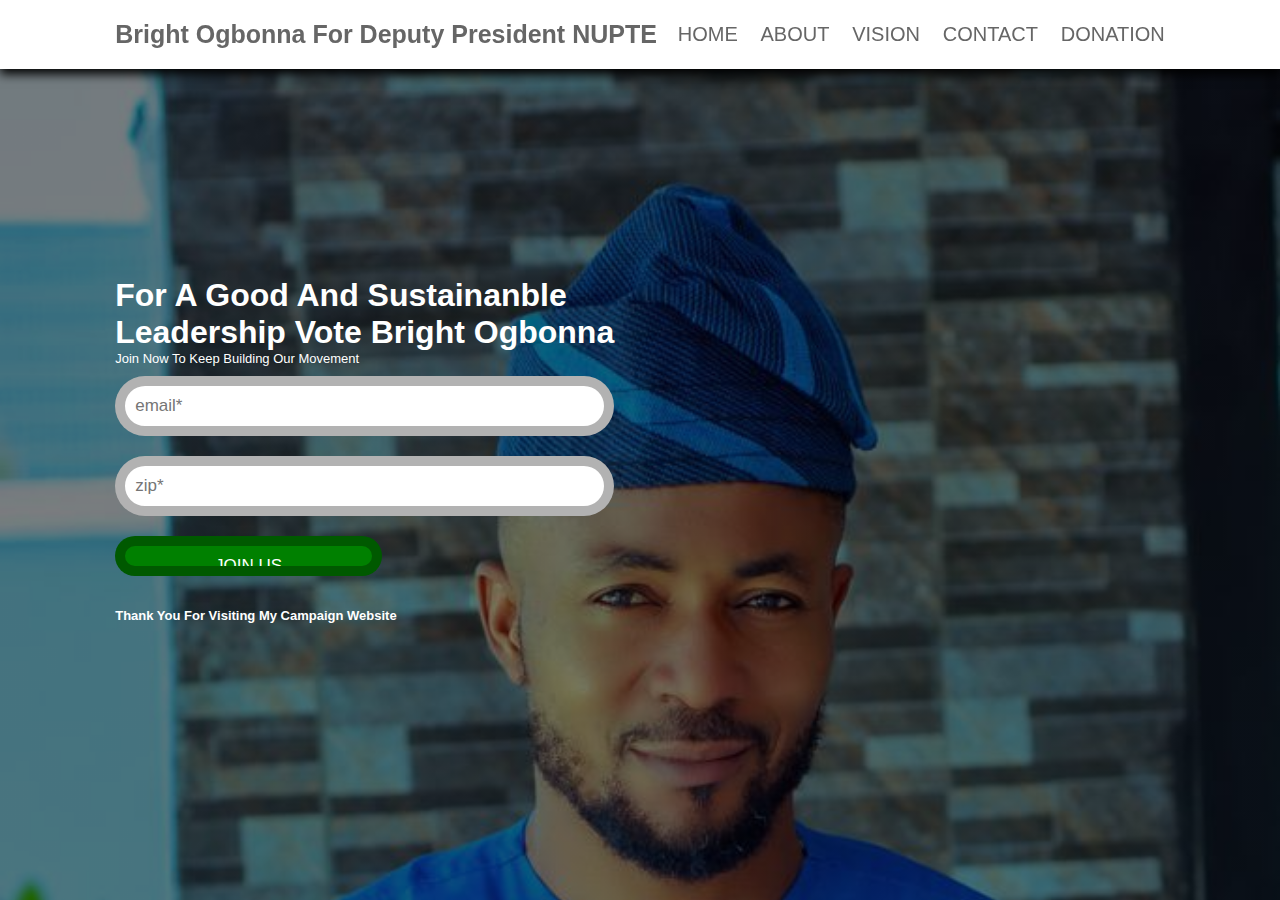
==== index.html @ 8f1977c3 "Add files via upload" ====
<!DOCTYPE html>
<html lang="en">
<head>
    <meta charset="UTF-8">
    <meta http-equiv="X-UA-Compatible" content="IE=edge">
    <meta name="viewport" content="width=device-width, initial-scale=1.0">
    <title>Document</title>
    <link  rel="stylesheet" href="https://unpkg.com/boxicons@2.1.4/css/boxicons.min.css">
</head>
<link rel="stylesheet" href="./style.css">
<body>
    
    <header>
        
        <a href="#" class="logo">Bright Ogbonna for Deputy President NUPTE</a>

       <i> <box-icon name='menu' id="menu-bar"></box-icon></i>

        



        
        <nav class="navbar">
            <a href="#Home">HOME</a>
            <a href="About.html">ABOUT</a>
            <a href="Vison.html">VISION</a>
            <a href="Contact.html">CONTACT</a>
            <a href="Donation.html">DONATION</a>
            

        </nav>
    </header>

    <section class="Home" id="Home">
       <div class="content"> 
        <h1 style="color: white; font-size: xx-large;font-weight: bolder;">For a good and Sustainanble <br> Leadership Vote Bright Ogbonna</h1>
        <p style="color: white; font-size: 13px;font-weight: 1000px;">join now to keep building our movement</p>
        
            <input type="text" name="_honey" style="display: none;">

            <input type="hidden" name="_captcha" value="false">

            <div class="inputBox">
                <input type="email" placeholder="email*" name="email" required>

            </div>
            <div class="inputBox">
             <input type="number" placeholder="zip*">

            <a style="color: white;" href="About.html"><input style="color: white;" type="submit" value="JOIN US" class="btn"></a>
       
    </div>
    <BR></BR>

    <p style="color: white;font-size: 13px;font-weight: bolder;">Thank you for visiting my campaign website</p>

    </section>


        


      
    <script src="./app.js"></script>
    
</body>
</html>
---- style.css ----
@import url('https://fonts.googleapis.com/css2?family=Nunito:wght@200;300;400;600;700&display=swap');
:root{
    color: red;
}

*{
    font-family: sans-serif;
    margin: 0;padding: 0;
    box-sizing: border-box;
    outline: none; border: none;
    text-decoration: none;
    text-transform: capitalize;
    transition: all .2s linear;
}
*::selection{
    background: red;
    color: white;
}
html{
    font-size: 62.5%;
    overflow-x: hidden;
    scroll-behavior: smooth;
    scroll-padding-top: 6rem;
}
body{
    background:white ;
}

section{
    padding: 2rem 9%;
}

header{
    position: fixed;
    top: 0;left: 0;right: 0;
    z-index: 1000;
    display: flex;
    align-items: center;
    justify-content: space-between;
    background: white;
    padding: 2rem 9%;
    box-shadow: 0 .5rem 1rem black;
}

header .logo{
    font-size: 2.5rem;
    font-weight: bolder;
    color: #666;
}

header .navbar a{
    font-size: 2rem;
    margin-left: 2rem;
    color: #666;
}

header .navbar a:hover{
    color: red;
}

#menu-bar{
    font-size: 3rem;
    cursor: pointer;
    color: #666;
    border:.1rem solid #666;
    border-radius: .3rem;
    padding: .5rem 1.5rem ;
    display: none;
}

.Home{
    min-height: 100vh;
    align-items: center;
    background: linear-gradient(rgba(0,0,0,0.5),rgba(0,0,0,0.5)), url(./images/IMG-20230426-WA0029.jpg) no-repeat;
    background-size: cover;
    display: flex;
    flex-wrap: wrap;
    gap: 1.5rem;
    opacity: 1.0;
}

.Home .content p{
    flex:1 1 40rem;
}


 .btn{
    background:green;
    margin-top: 30px; 
    width: 240px; 
    height: 40px;
    border: red;
    

}
.inputBox{
    display: flex;
    justify-content: space-between;
    flex-wrap: wrap;
}
 .inputBox input,  textarea{
    padding: 1rem;
    margin: 1rem 0;
    font-size: 1.7rem;
    color: #333;
    text-transform: none;
    border: 1rem solid rgba(0,0,0,.3);
    border-radius: 5rem;
    width: 249%;

}



























@media(max-width:991px){
   html{
    font-size: 55%;
   } 

   header{
    padding: 2rem;
   }
}


@media(max-width:768px){
    #menu-bar{
        display: initial;
    }

    header .navbar{
        position: absolute;
        top: 100%; left: 0;right: 0;
        background: white;
        border-top: .1rem solid black;
        clip-path: polygon(0 0, 100% 0, 100% 0, 0 0);
    }

    header .navbar.active{
       clip-path: polygon(0 0, 100% 0, 100% 100%, 0% 100%);
    }

    header .navbar a{
        margin: 1.5rem;
        padding: 1.5rem;
        display: block;
        border: .2rem solid black;
        border-left: .5rem solid red;
        background: white;
    }
}

@media(max-width:400px){
    html{
        font-size: 50%;
    }
    header{
        padding: 2rem;
    }
    form .inputBox input{
        width: 100%;
    }

}
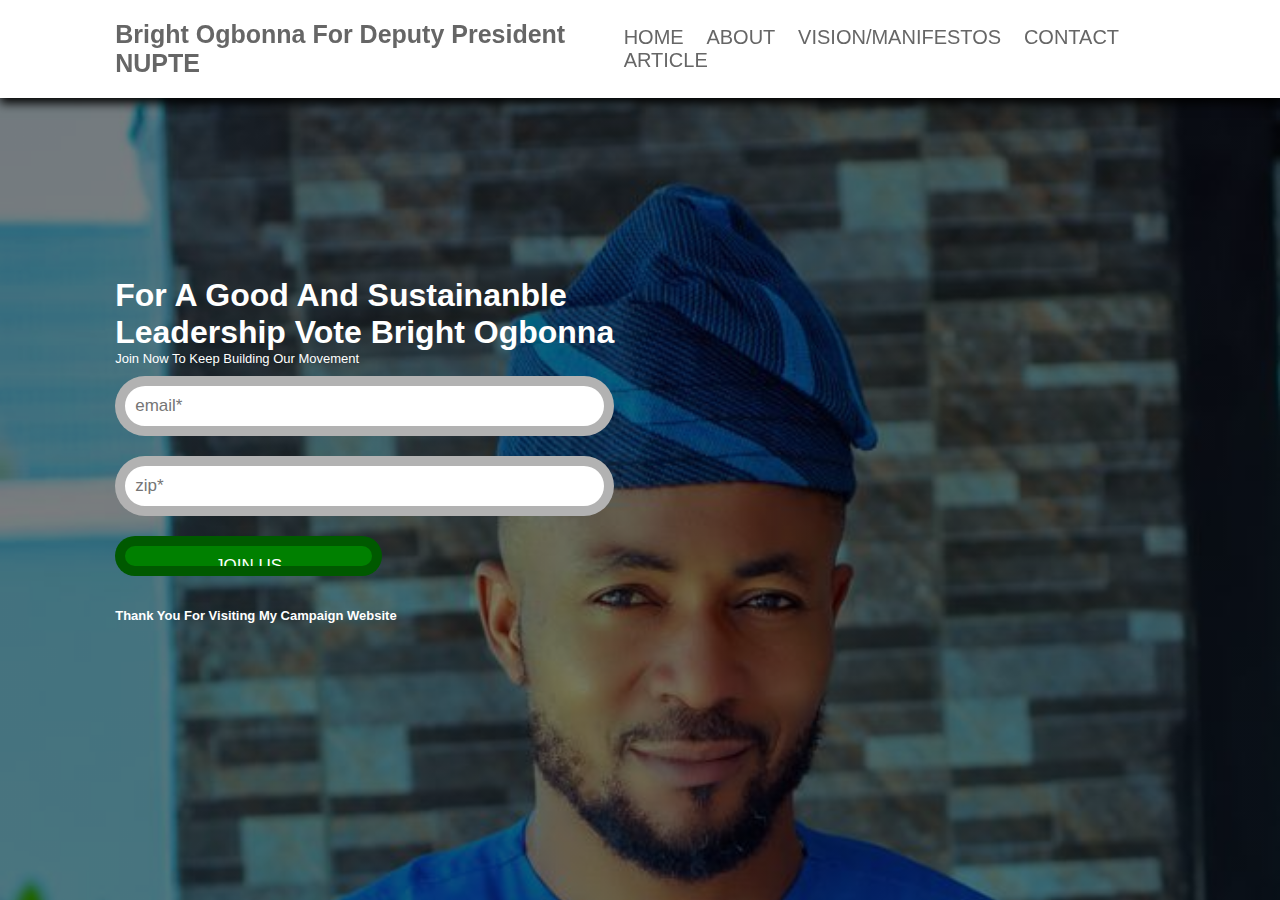
==== commit 5d8cf30e: "Add files via upload" ====
--- a/index.html
+++ b/index.html
@@ -5,7 +5,7 @@
     <meta http-equiv="X-UA-Compatible" content="IE=edge">
     <meta name="viewport" content="width=device-width, initial-scale=1.0">
     <title>Document</title>
-    <link  rel="stylesheet" href="https://unpkg.com/boxicons@2.1.4/css/boxicons.min.css">
+    <link rel="stylesheet" href="https://cdnjs.cloudflare.com/ajax/libs/font-awesome/6.4.0/css/all.min.css">
 </head>
 <link rel="stylesheet" href="./style.css">
 <body>
@@ -14,19 +14,19 @@
         
         <a href="#" class="logo">Bright Ogbonna for Deputy President NUPTE</a>
 
-       <i> <box-icon name='menu' id="menu-bar"></box-icon></i>
+        <i class="fa-solid fa-bars" id="menu-bar"></i>
 
         
 
 
 
         
-        <nav class="navbar">
-            <a href="#Home">HOME</a>
-            <a href="About.html">ABOUT</a>
-            <a href="Vison.html">VISION</a>
-            <a href="Contact.html">CONTACT</a>
-            <a href="Donation.html">DONATION</a>
+        <nav class="navbar1">
+            <a href="index.html">HOME</a>
+            <a href="about.html">ABOUT</a>
+            <a href="Vison.html">VISION/MANIFESTOS</a>
+            <a href="contact.html">CONTACT</a>
+            <a href="Donation.html">ARTICLE</a>
             
 
         </nav>
@@ -48,7 +48,7 @@
             <div class="inputBox">
              <input type="number" placeholder="zip*">
 
-            <a style="color: white;" href="About.html"><input style="color: white;" type="submit" value="JOIN US" class="btn"></a>
+            <a style="color: white;" href="about.html"><input style="color: white;" type="submit" value="JOIN US" class="btn"></a>
        
     </div>
     <BR></BR>
--- a/style.css
+++ b/style.css
@@ -48,13 +48,13 @@
     color: #666;
 }
 
-header .navbar a{
+header .navbar1 a{
     font-size: 2rem;
     margin-left: 2rem;
     color: #666;
 }
 
-header .navbar a:hover{
+header .navbar1 a:hover{
     color: red;
 }
 
@@ -152,7 +152,7 @@
         display: initial;
     }
 
-    header .navbar{
+    header .navbar1{
         position: absolute;
         top: 100%; left: 0;right: 0;
         background: white;
@@ -160,11 +160,11 @@
         clip-path: polygon(0 0, 100% 0, 100% 0, 0 0);
     }
 
-    header .navbar.active{
+    header .navbar1.active{
        clip-path: polygon(0 0, 100% 0, 100% 100%, 0% 100%);
     }
 
-    header .navbar a{
+    header .navbar1 a{
         margin: 1.5rem;
         padding: 1.5rem;
         display: block;
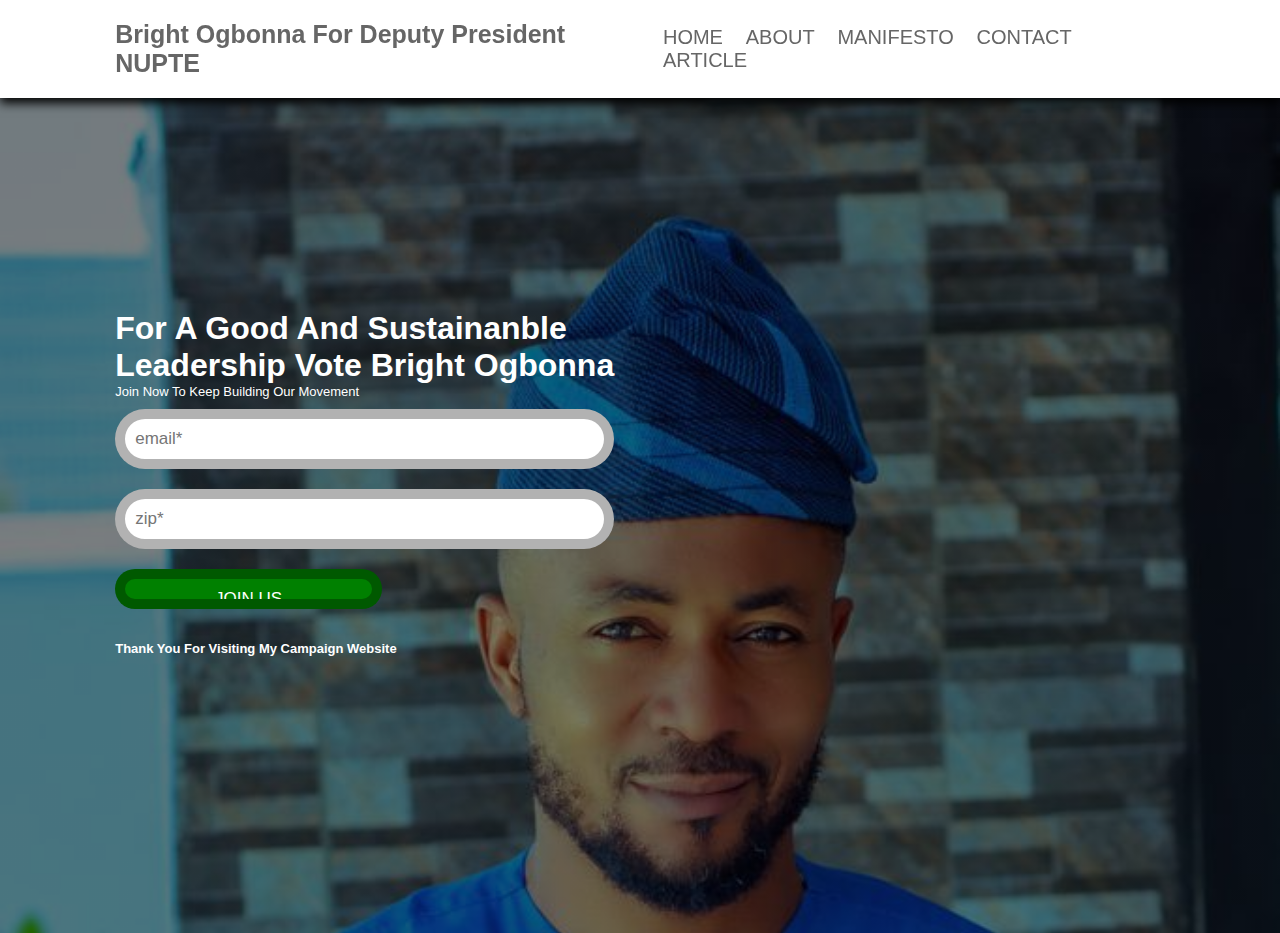
==== commit ff9ecb6c: "Add files via upload" ====
--- a/index.html
+++ b/index.html
@@ -24,13 +24,14 @@
         <nav class="navbar1">
             <a href="index.html">HOME</a>
             <a href="about.html">ABOUT</a>
-            <a href="Vison.html">VISION/MANIFESTOS</a>
+            <a href="manifesto.html">MANIFESTO</a>
             <a href="contact.html">CONTACT</a>
-            <a href="Donation.html">ARTICLE</a>
+            <a href="article.html">ARTICLE</a>
             
 
         </nav>
     </header>
+    <br><br><br>
 
     <section class="Home" id="Home">
        <div class="content"> 
